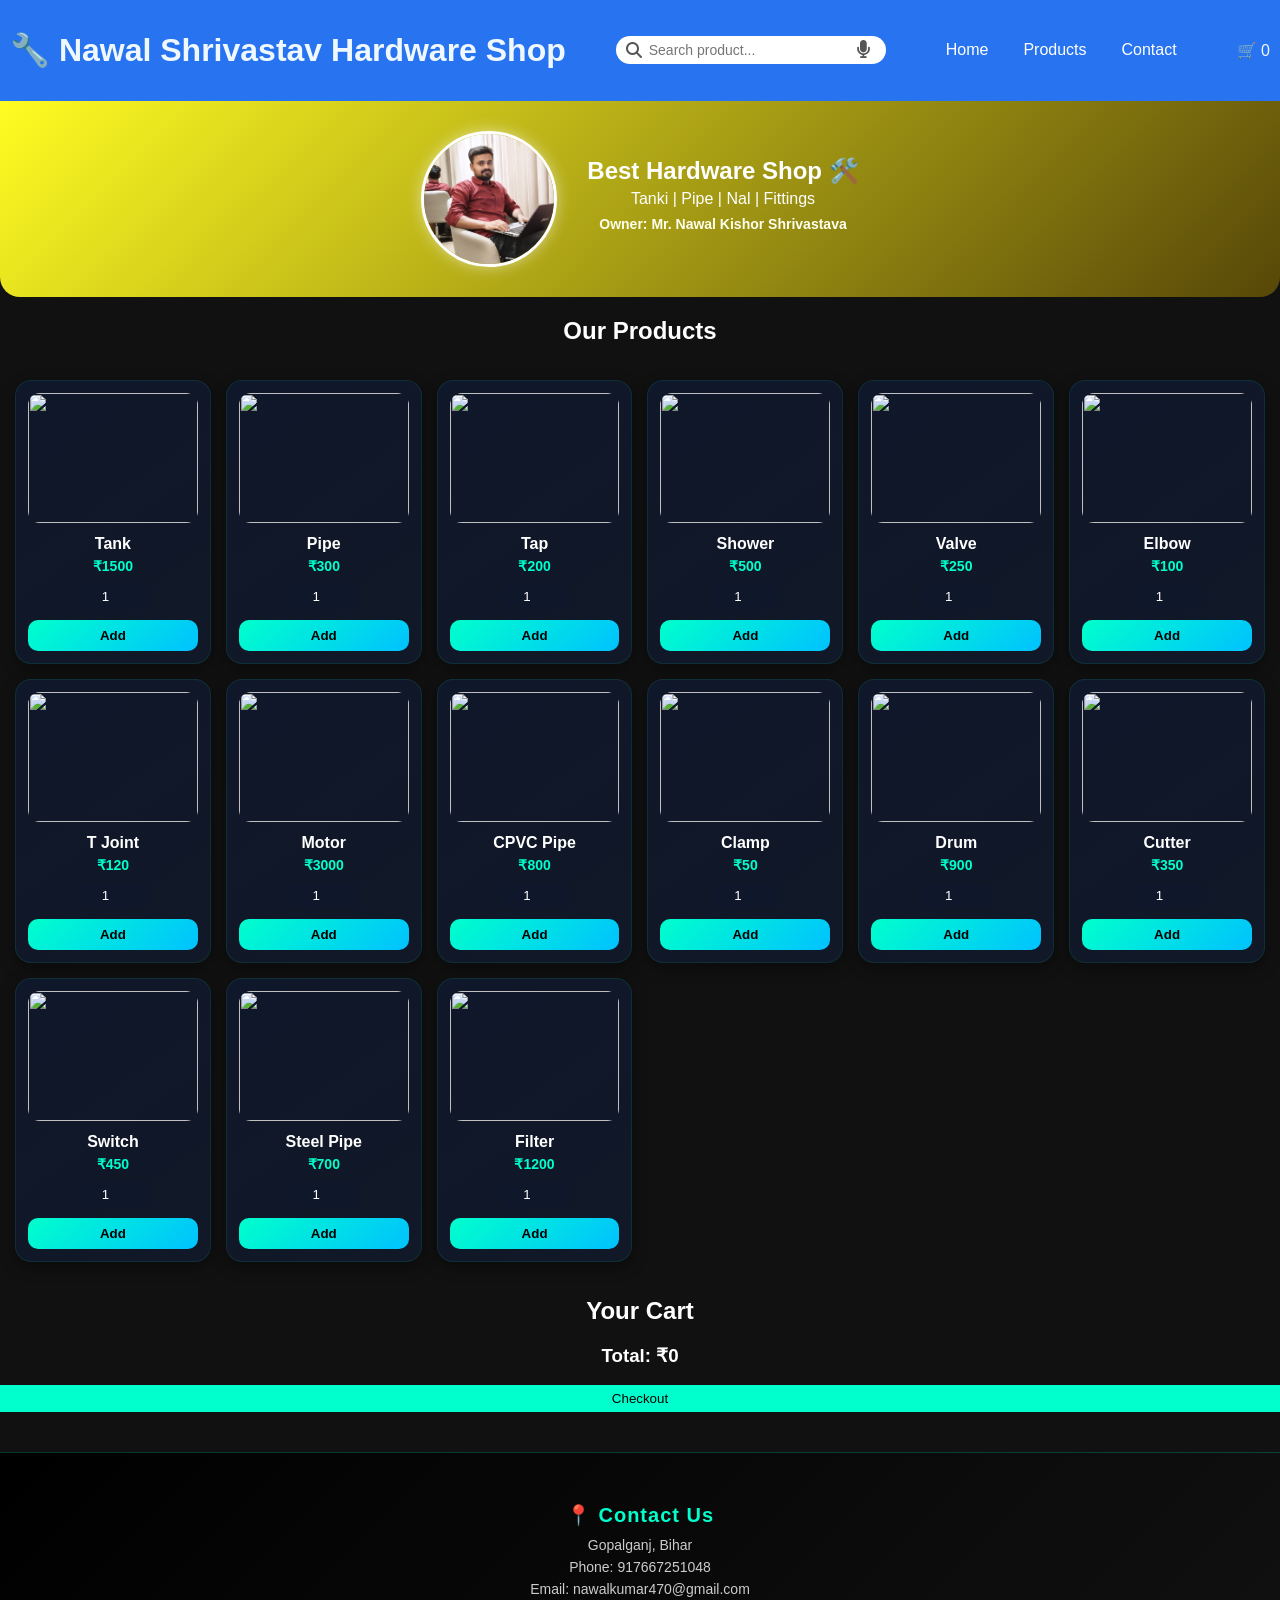
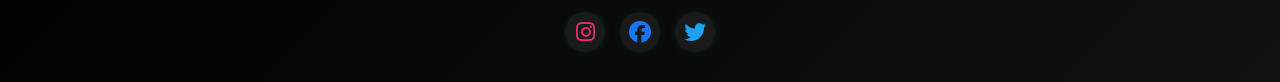
==== index.html @ afeef081 "Add files via upload" ====
<!DOCTYPE html>
<html>
<head>
<title>Hardware_shop</title>
<meta name="viewport" content="width=device-width, initial-scale=1.0">

<link rel="stylesheet" href="style.css">
<link rel="stylesheet" href="https://cdnjs.cloudflare.com/ajax/libs/font-awesome/6.5.0/css/all.min.css">
</head>

<body>

<div id="loader"><div class="spinner"></div></div>

<header>
    <h1 class="logo">🔧 Nawal Shrivastav Hardware Shop</h1>

    <!-- 🔍 SEARCH -->
    <div class="search-box">
        <i class="fa fa-search"></i>
        <input type="text" id="searchInput" placeholder="Search product...">

        <i class="fa fa-microphone mic-icon" onclick="startVoiceSearch()"></i>

    </div>

    <nav class="nav">
        <a href="#">Home</a>
        <a href="#products">Products</a>
        <a href="#footer">Contact</a>
    </nav>

    <div class="cart">🛒 <span id="cart-count">0</span></div>
</header>

<section class="hero">
    <div class="hero-content">
        <img src="brother.jpeg" class="owner-img">
        <div>
            <h2>Best Hardware Shop 🛠️</h2>
            <p>Tanki | Pipe | Nal | Fittings</p>
            <h3>Owner: Mr. Nawal Kishor Shrivastava</h3>
        </div>
    </div>
</section>

<h2 id="products">Our Products</h2>

<div class="products">

<!-- 15 PRODUCTS -->

<div class="card">
<img src="https://mahavirgroup.org/wp-content/uploads/2023/11/yellow-tank-2.webp">
<h3>Tank</h3><p>₹1500</p>
<input id="q1" type="number" value="1" min="1" step="1" onkeydown="return event.key !== '-'">
<button onclick="addToCart('Tank',1500,'q1')">Add</button>
</div>

<div class="card">
<img src="https://images.jdmagicbox.com/quickquotes/images_main/-782mtl1c.png">
<h3>Pipe</h3><p>₹300</p>
<input id="q2" type="number" value="1" min="1" step="1" onkeydown="return event.key !== '-'">
<button onclick="addToCart('Pipe',300,'q2')">Add</button>
</div>

<div class="card">
<img src="https://cedarclink.com/wp-content/uploads/2021/07/pillar-basin-tap-@850.jpg">
<h3>Tap</h3><p>₹200</p>
<input id="q3" type="number" value="1" min="1" step="1" onkeydown="return event.key !== '-'">
<button onclick="addToCart('Tap',200,'q3')">Add</button>
</div>

<div class="card">
<img src="https://www.inart.co.in/cdn/shop/files/81jjRBMJoDL._AC_SL1500.jpg">
<h3>Shower</h3><p>₹500</p>
<input id="q4" type="number" value="1" min="1" step="1" onkeydown="return event.key !== '-'">
<button onclick="addToCart('Shower',500,'q4')">Add</button>
</div>

<div class="card">
<img src="https://www.plantex.in/cdn/shop/files/41X1o-ggsCL.jpg">
<h3>Valve</h3><p>₹250</p>
<input id="q5" type="number" value="1" min="1" step="1" onkeydown="return event.key !== '-'">
<button onclick="addToCart('Valve',250,'q5')">Add</button>
</div>

<div class="card">
<img src="https://shop.jains.com/cdn/shop/files/90Elbow.png">
<h3>Elbow</h3><p>₹100</p>
<input id="q6" type="number" value="1" min="1" step="1" onkeydown="return event.key !== '-'">
<button onclick="addToCart('Elbow',100,'q6')">Add</button>
</div>

<div class="card">
<img src="https://thumbs.dreamstime.com/b/white-pvc-joint-black-background-set-plastic-fittings-electric-pipeline-black-background-223360696.jpg">
<h3>T Joint</h3><p>₹120</p>
<input id="q7" type="number" value="1" min="1" step="1" onkeydown="return event.key !== '-'">
<button onclick="addToCart('T Joint',120,'q7')">Add</button>
</div>

<div class="card">
<img src="https://rukminim2.flixcart.com/image/480/480/xif0q/water-pump/k/g/q/texma-super-water-motor-pump.jpeg">
<h3>Motor</h3><p>₹3000</p>
<input id="q8" type="number" value="1" min="1" step="1" onkeydown="return event.key !== '-'">
<button onclick="addToCart('Motor',3000,'q8')">Add</button>
</div>

<div class="card">
<img src="https://www.rakshapipes.com/images/gallery/CPVC.png">
<h3>CPVC Pipe</h3><p>₹800</p>
<input id="q9" type="number" value="1" min="1" step="1" onkeydown="return event.key !== '-'">
<button onclick="addToCart('CPVC',800,'q9')">Add</button>
</div>

<div class="card">
<img src="https://highgripindustries.in/wp-content/uploads/2023/02/PVC-Clamps-1.jpg">
<h3>Clamp</h3><p>₹50</p>
<input id="q10" type="number" value="1" min="1" step="1" onkeydown="return event.key !== '-'">
<button onclick="addToCart('Clamp',50,'q10')">Add</button>
</div>

<div class="card">
<img src="https://m.media-amazon.com/images/I/61u7vF4cFEL.jpg">
<h3>Drum</h3><p>₹900</p>
<input id="q11" type="number" value="1" min="1" step="1" onkeydown="return event.key !== '-'">
<button onclick="addToCart('Drum',900,'q11')">Add</button>
</div>

<div class="card">
<img src="https://m.media-amazon.com/images/I/71V3d3k3dKL.jpg">
<h3>Cutter</h3><p>₹350</p>
<input id="q12" type="number" value="1" min="1" step="1" onkeydown="return event.key !== '-'">
<button onclick="addToCart('Cutter',350,'q12')">Add</button>
</div>

<div class="card">
<img src="https://m.media-amazon.com/images/I/61LtuGzXeaL.jpg">
<h3>Switch</h3><p>₹450</p>
<input id="q13" type="number" value="1" min="1" step="1" onkeydown="return event.key !== '-'">
<button onclick="addToCart('Switch',450,'q13')">Add</button>
</div>

<div class="card">
<img src="https://m.media-amazon.com/images/I/61l9ppRIiqL.jpg">
<h3>Steel Pipe</h3><p>₹700</p>
<input id="q14" type="number" value="1" min="1" step="1" onkeydown="return event.key !== '-'">
<button onclick="addToCart('Steel Pipe',700,'q14')">Add</button>
</div>

<div class="card">
<img src="https://m.media-amazon.com/images/I/71S4b3z5y2L.jpg">
<h3>Filter</h3><p>₹1200</p>
<input id="q15" type="number" value="1" min="1" step="1" onkeydown="return event.key !== '-'">
<button onclick="addToCart('Filter',1200,'q15')">Add</button>
</div>

</div>

<h2>Your Cart</h2>
<ul id="cart-list"></ul>
<h3 id="total">Total: ₹0</h3>

<button class="checkout-btn" onclick="checkout()">Checkout</button>


<footer id="footer">
    <h3>📍 Contact Us</h3>
    <p>Gopalganj, Bihar</p>
    <p>Phone: 917667251048</p>
    <p>Email: nawalkumar470@gmail.com</p>

  <!-- 🔗 Social Media -->
    <div class="social-links">
        <a href="https://www.instagram.com/nawalkumarshriwastav?igsh=MW5vOGk3cWd2cHJwMA==" target="_blank"><i class="fa-brands fa-instagram"></i></a>
        <a href="https://www.facebook.com/share/1DVH7pjMHd/" target="_blank"><i class="fa-brands fa-facebook"></i></a>
        <a href="#" target="_blank"><i class="fa-brands fa-twitter"></i></a>
    </div>

</footer>
<div id="toast"></div>

<script src="script.js"></script>
</body>
</html>
---- style.css ----
body{
    margin:0;
    font-family:Arial;
    background:#111;
    color:white;
    text-align:center;
}

header{
    display:flex;
    justify-content:space-between;
    align-items:center;
    padding:10px;
    background:#2874f0;
    color: aliceblue;
}

.products{
    display:grid;
    grid-template-columns: repeat(auto-fit, minmax(180px,1fr));
    gap:10px;
    padding:10px;
}

.card{
    background:#1a1a1a;
    padding:10px;
    border-radius:10px;
}

.card img{
    width:100%;
    height:140px;
    object-fit:cover;
}

button{
    background:#00ffcc;
    border:none;
    padding:6px;
    width:100%;
}

.nav{
    color: white;
    
}

/* NAVBAR */
.nav{
    display:flex;
    gap:15px;
}

.nav a{
    color:white;
    text-decoration:none;
    font-size:16px;
    padding:5px 10px;
    border-radius:5px;
    transition:0.3s;
}

/* 🔥 HOVER EFFECT */
.nav a:hover{
    background:#00ffcc;
    color:black;
}

/* 🔥 ACTIVE CLICK EFFECT */
.nav a:active{
    transform:scale(0.9);
}

/* HERO MAIN */
.hero{
    background: linear-gradient(135deg,#fffc22,#806703a1);
    padding:30px 20px;
    border-radius:0 0 20px 20px;
}

/* HERO CONTENT */
.hero-content{
    display:flex;
    align-items:center;
    justify-content:center;
    gap:30px;
    flex-wrap:wrap;
}

/* OWNER IMAGE */
.owner-img{
    width:130px;
    height:130px;
    border-radius:50%;
    object-fit:cover;
    border:3px solid white;
    box-shadow:0 0 15px rgba(255,255,255,0.5);
    transition:0.3s;
}

.owner-img:hover{
    transform:scale(1.1);
}

/* TEXT */
.hero h2{
    margin:5px 0;
    font-size:24px;
}

.hero p{
    margin:5px 0;
    font-size:16px;
    color:#fff;
}

.hero h3{
    margin-top:8px;
    font-size:14px;
    color:#ffe;
}

/* 🔍 SEARCH BOX */
.search-box{
    display:flex;
    align-items:center;
    background:white;
    padding:5px 10px;
    border-radius:20px;
    width:250px;
}

.search-box i{
    color:#555;
    margin-right:5px;
}

.search-box input{
    border:none;
    outline:none;
    width:100%;
    font-size:14px;
}

.mic-icon{
    cursor:pointer;
    color:#00ffcc;
    font-size:18px;
    transition:0.3s;
}

.mic-icon:hover{
    transform:scale(1.2);
    color:#040101;
}


/* hover */

/* =========================
   PRODUCTS GRID (DESKTOP)
========================= */
.products{
    display:grid;
    grid-template-columns: repeat(auto-fit, minmax(180px, 1fr));
    gap:15px;
    padding:15px;
}

/* =========================
   PRODUCT CARD
========================= */
.card{
    background: linear-gradient(145deg, #0f172a, #111827);
    border:1px solid rgba(0,255,204,0.1);
    border-radius:16px;
    padding:12px;
    text-align:center;

    transition:0.3s ease;
    box-shadow:0 5px 15px rgba(0,0,0,0.4);
    position:relative;
    overflow:hidden;
}

/* 🔥 HOVER EFFECT */
.card:hover{
    transform:translateY(-8px) scale(1.03);
    box-shadow:0 10px 25px rgba(0,255,204,0.25);
    border:1px solid #00ffcc;
}

/* IMAGE */
.card img{
    width:100%;
    height:130px;
    object-fit:cover;
    border-radius:12px;
    transition:0.3s;
}

/* IMAGE HOVER */
.card:hover img{
    transform:scale(1.08);
}

/* TITLE */
.card h3{
    font-size:16px;
    margin:8px 0 4px;
    color:#fff;
}

/* PRICE */
.card p{
    font-size:14px;
    color:#00ffcc;
    margin:5px 0;
    font-weight:bold;
}

/* INPUT */
.card input{
    width:60px;
    padding:5px;
    border:none;
    border-radius:8px;
    text-align:center;
    background:#0f172a;
    color:white;
    margin:5px 0;
}

/* BUTTON */
.card button{
    width:100%;
    padding:8px;
    margin-top:6px;

    background:linear-gradient(135deg,#00ffcc,#00c2ff);
    border:none;
    border-radius:10px;

    font-weight:bold;
    cursor:pointer;

    transition:0.3s;
}

/* BUTTON HOVER */
.card button:hover{
    background:linear-gradient(135deg,#00c2ff,#00ffcc);
    transform:scale(1.05);
}

/* =========================
   MOBILE VIEW (SUPER CLEAN)
========================= */
@media(max-width:768px){

    .products{
        grid-template-columns: repeat(3, 1fr);
        gap:8px;
        padding:8px;
    }

    .card{
        padding:8px;
        border-radius:12px;
    }

    .card img{
        height:70px;
    }

    .card h3{
        font-size:11px;
    }

    .card p{
        font-size:10px;
    }

    .card input{
        width:40px;
        font-size:10px;
    }

    .card button{
        font-size:10px;
        padding:5px;
    }
}


/* MOBILE */
@media(max-width:768px){

    .products{
        display:grid;
        grid-template-columns: repeat(3,1fr); /* 🔥 3 column */
        gap:6px;
        padding:5px;
    }

    .card{
        padding:5px;
    }

    .card img{
        height:70px; /* 🔥 small image */
    }

    h3{
        font-size:11px;
        margin:3px 0;
    }

    p{
        font-size:10px;
        margin:2px 0;
    }

    input{
        width:40px;
        font-size:10px;
    }

    button{
        padding:4px;
        font-size:10px;
    }
}

@media(max-width:768px){

    .logo{
        font-size:14px;   /* 🔥 chhota text */
        text-align:center;
    }

    header{
        flex-direction:column;
        gap:5px;
    }

    nav a{
        font-size:12px;
        margin:5px;
    }

    .cart{
        font-size:12px;
    }

     .nav{
        flex-wrap:wrap;
        justify-content:center;
        gap:8px;
    }

    .nav a{
        font-size:12px;
        padding:4px 8px;
        background:#111;
        border:1px solid #00ffcc;
    }

     .hero{
        padding:12px;
    }

    .hero-content{
        flex-direction:row;
        gap:10px;
    }

    .owner-img{
        width:60px;
        height:60px;
    }

    .hero h2{
        font-size:14px;
    }

    .hero p{
        font-size:11px;
    }

    .hero h3{
        font-size:10px;
    }

    .search-box{
        width:90%;
        margin:5px auto;
    }
    
}

footer{
    background: linear-gradient(135deg,#000,#111);
    padding:30px 15px;
    margin-top:40px;
    text-align:center;
    border-top:1px solid rgba(0,255,204,0.2);
}

/* TITLE */
footer h3{
    font-size:20px;
    color:#00ffcc;
    margin-bottom:10px;
    letter-spacing:1px;
}

/* TEXT */
footer p{
    font-size:14px;
    color:#ccc;
    margin:6px 0;
}

/* SOCIAL BOX */
.social-links{
    margin-top:15px;
    display:flex;
    justify-content:center;
    gap:15px;
}

/* ICON STYLE */
.social-links a{
    font-size:22px;
    width:40px;
    height:40px;
    display:flex;
    align-items:center;
    justify-content:center;
    border-radius:50%;
    background:#1a1a1a;
    color:white;
    transition:0.3s;
    box-shadow:0 0 10px rgba(0,255,204,0.1);
}

/* HOVER EFFECT */
.social-links a:hover{
    transform:translateY(-5px) scale(1.1);
    box-shadow:0 0 15px #00ffcc;
}

/* ICON COLORS */
.fa-instagram{ color:#E1306C; }
.fa-facebook{ color:#1877F2; }
.fa-twitter{ color:#1DA1F2; }

/* MOBILE RESPONSIVE */
@media(max-width:768px){

    footer{
        padding:20px 10px;
    }

    footer h3{
        font-size:16px;
    }

    footer p{
        font-size:12px;
    }

    .social-links a{
        width:35px;
        height:35px;
        font-size:18px;
    }
}

.social-links a{
    text-decoration:none;   /* 🔥 remove underline + dots issue fix */
    list-style:none;
}

/* 📱 MOBILE TOUCH EFFECT (hover jaisa feel) */
@media(max-width:768px){

    .card:active{
        transform:scale(0.96);
        box-shadow:0 5px 15px rgba(0,255,204,0.2);
    }

    .card button:active{
        transform:scale(0.95);
        background:#00ffcc;
    }
}
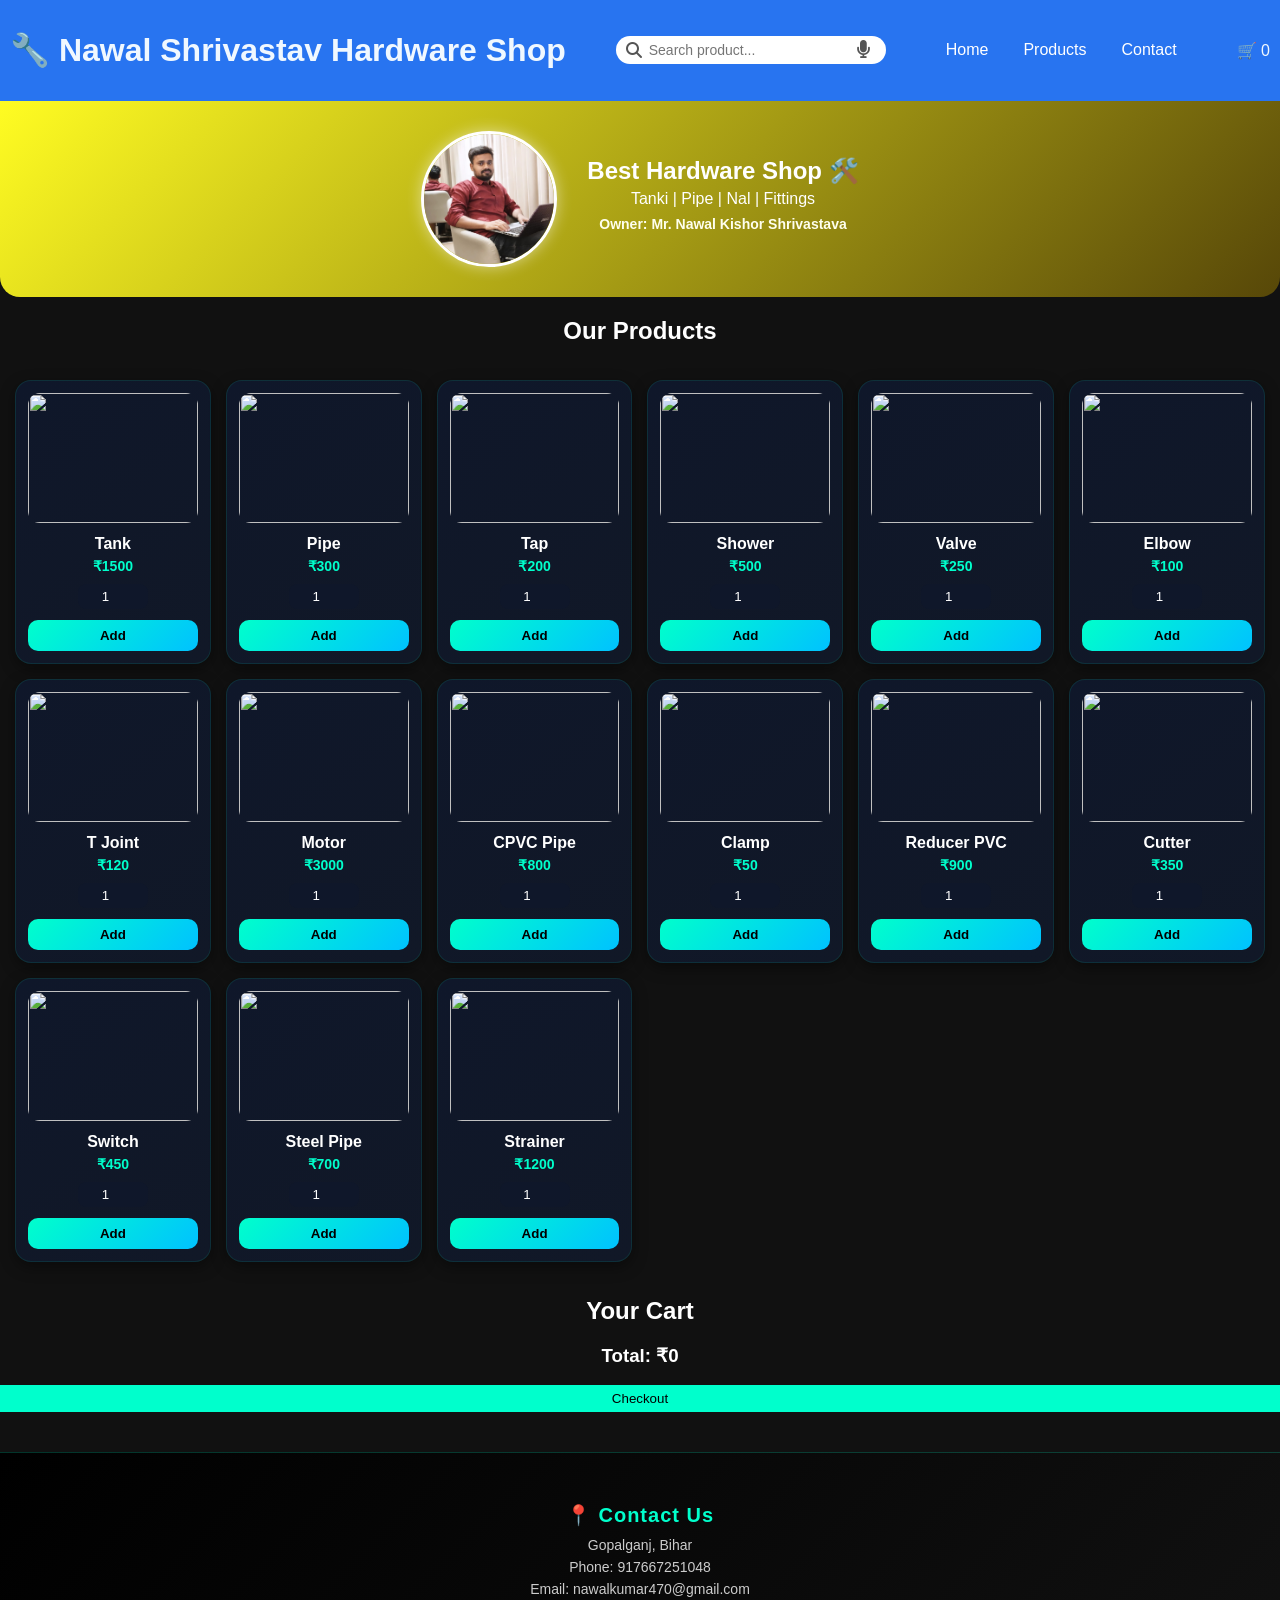
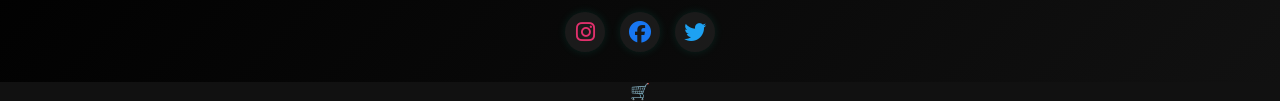
==== commit c57f92b5: "Update index.html" ====
--- a/index.html
+++ b/index.html
@@ -9,8 +9,14 @@
 </head>
 
 <body>
-
-<div id="loader"><div class="spinner"></div></div>
+   <div id="loader">
+    <div class="loader-box">
+        <div class="spinner"></div>
+        <p>Loading Shop...</p>
+    </div>
+</div>
+
+<!-- <div id="loader"><div class="spinner"></div></div> -->
 
 <header>
     <h1 class="logo">🔧 Nawal Shrivastav Hardware Shop</h1>
@@ -53,6 +59,7 @@
 <div class="card">
 <img src="https://mahavirgroup.org/wp-content/uploads/2023/11/yellow-tank-2.webp">
 <h3>Tank</h3><p>₹1500</p>
+<div class="rating" data-product="Tank"></div>
 <input id="q1" type="number" value="1" min="1" step="1" onkeydown="return event.key !== '-'">
 <button onclick="addToCart('Tank',1500,'q1')">Add</button>
 </div>
@@ -60,6 +67,7 @@
 <div class="card">
 <img src="https://images.jdmagicbox.com/quickquotes/images_main/-782mtl1c.png">
 <h3>Pipe</h3><p>₹300</p>
+<div class="rating" data-product="Tank"></div>
 <input id="q2" type="number" value="1" min="1" step="1" onkeydown="return event.key !== '-'">
 <button onclick="addToCart('Pipe',300,'q2')">Add</button>
 </div>
@@ -67,6 +75,7 @@
 <div class="card">
 <img src="https://cedarclink.com/wp-content/uploads/2021/07/pillar-basin-tap-@850.jpg">
 <h3>Tap</h3><p>₹200</p>
+<div class="rating" data-product="Tank"></div>
 <input id="q3" type="number" value="1" min="1" step="1" onkeydown="return event.key !== '-'">
 <button onclick="addToCart('Tap',200,'q3')">Add</button>
 </div>
@@ -74,6 +83,7 @@
 <div class="card">
 <img src="https://www.inart.co.in/cdn/shop/files/81jjRBMJoDL._AC_SL1500.jpg">
 <h3>Shower</h3><p>₹500</p>
+<div class="rating" data-product="Tank"></div>
 <input id="q4" type="number" value="1" min="1" step="1" onkeydown="return event.key !== '-'">
 <button onclick="addToCart('Shower',500,'q4')">Add</button>
 </div>
@@ -81,6 +91,7 @@
 <div class="card">
 <img src="https://www.plantex.in/cdn/shop/files/41X1o-ggsCL.jpg">
 <h3>Valve</h3><p>₹250</p>
+<div class="rating" data-product="Tank"></div>
 <input id="q5" type="number" value="1" min="1" step="1" onkeydown="return event.key !== '-'">
 <button onclick="addToCart('Valve',250,'q5')">Add</button>
 </div>
@@ -88,6 +99,7 @@
 <div class="card">
 <img src="https://shop.jains.com/cdn/shop/files/90Elbow.png">
 <h3>Elbow</h3><p>₹100</p>
+<div class="rating" data-product="Tank"></div>
 <input id="q6" type="number" value="1" min="1" step="1" onkeydown="return event.key !== '-'">
 <button onclick="addToCart('Elbow',100,'q6')">Add</button>
 </div>
@@ -95,13 +107,15 @@
 <div class="card">
 <img src="https://thumbs.dreamstime.com/b/white-pvc-joint-black-background-set-plastic-fittings-electric-pipeline-black-background-223360696.jpg">
 <h3>T Joint</h3><p>₹120</p>
+<div class="rating" data-product="Tank"></div>
 <input id="q7" type="number" value="1" min="1" step="1" onkeydown="return event.key !== '-'">
 <button onclick="addToCart('T Joint',120,'q7')">Add</button>
 </div>
 
 <div class="card">
-<img src="https://rukminim2.flixcart.com/image/480/480/xif0q/water-pump/k/g/q/texma-super-water-motor-pump.jpeg">
+<img src="https://rukminim2.flixcart.com/image/480/480/xif0q/water-pump/k/g/q/texma-super-water-motor-pump-reliable-performance-0-5-15-angel-original-imahf8b4hsrqu7zv.jpeg?q=90">
 <h3>Motor</h3><p>₹3000</p>
+<div class="rating" data-product="Tank"></div>
 <input id="q8" type="number" value="1" min="1" step="1" onkeydown="return event.key !== '-'">
 <button onclick="addToCart('Motor',3000,'q8')">Add</button>
 </div>
@@ -109,6 +123,7 @@
 <div class="card">
 <img src="https://www.rakshapipes.com/images/gallery/CPVC.png">
 <h3>CPVC Pipe</h3><p>₹800</p>
+<div class="rating" data-product="Tank"></div>
 <input id="q9" type="number" value="1" min="1" step="1" onkeydown="return event.key !== '-'">
 <button onclick="addToCart('CPVC',800,'q9')">Add</button>
 </div>
@@ -116,20 +131,23 @@
 <div class="card">
 <img src="https://highgripindustries.in/wp-content/uploads/2023/02/PVC-Clamps-1.jpg">
 <h3>Clamp</h3><p>₹50</p>
+<div class="rating" data-product="Tank"></div>
 <input id="q10" type="number" value="1" min="1" step="1" onkeydown="return event.key !== '-'">
 <button onclick="addToCart('Clamp',50,'q10')">Add</button>
 </div>
 
 <div class="card">
-<img src="https://m.media-amazon.com/images/I/61u7vF4cFEL.jpg">
-<h3>Drum</h3><p>₹900</p>
+<img src="https://assets.bldnxt.in/catalog/product/cache/1/image/a77c1558d860704591e3027d1ebed402/_/c/_clas692554_605d9538c32cd.png">
+<h3>Reducer PVC</h3><p>₹900</p>
+<div class="rating" data-product="Tank"></div>
 <input id="q11" type="number" value="1" min="1" step="1" onkeydown="return event.key !== '-'">
 <button onclick="addToCart('Drum',900,'q11')">Add</button>
 </div>
 
 <div class="card">
-<img src="https://m.media-amazon.com/images/I/71V3d3k3dKL.jpg">
+<img src="https://encrypted-tbn0.gstatic.com/images?q=tbn:ANd9GcSZYOXJH-qkhHHaKJSnaQsF3FXuLgwWm3fEag&s">
 <h3>Cutter</h3><p>₹350</p>
+<div class="rating" data-product="Tank"></div>
 <input id="q12" type="number" value="1" min="1" step="1" onkeydown="return event.key !== '-'">
 <button onclick="addToCart('Cutter',350,'q12')">Add</button>
 </div>
@@ -137,6 +155,7 @@
 <div class="card">
 <img src="https://m.media-amazon.com/images/I/61LtuGzXeaL.jpg">
 <h3>Switch</h3><p>₹450</p>
+<div class="rating" data-product="Tank"></div>
 <input id="q13" type="number" value="1" min="1" step="1" onkeydown="return event.key !== '-'">
 <button onclick="addToCart('Switch',450,'q13')">Add</button>
 </div>
@@ -144,13 +163,15 @@
 <div class="card">
 <img src="https://m.media-amazon.com/images/I/61l9ppRIiqL.jpg">
 <h3>Steel Pipe</h3><p>₹700</p>
+<div class="rating" data-product="Tank"></div>
 <input id="q14" type="number" value="1" min="1" step="1" onkeydown="return event.key !== '-'">
 <button onclick="addToCart('Steel Pipe',700,'q14')">Add</button>
 </div>
 
 <div class="card">
-<img src="https://m.media-amazon.com/images/I/71S4b3z5y2L.jpg">
-<h3>Filter</h3><p>₹1200</p>
+<img src="https://mvsvalves.com/wp-content/uploads/2025/06/y-filter-pipe-strainer-flanged-ends-cs-ms-cast-stainless-steel-ss-304-316-cf8-cf8m-manufacturer-exporters-suppliers-India.png">
+<h3>Strainer</h3><p>₹1200</p>
+<div class="rating" data-product="Tank"></div>
 <input id="q15" type="number" value="1" min="1" step="1" onkeydown="return event.key !== '-'">
 <button onclick="addToCart('Filter',1200,'q15')">Add</button>
 </div>
@@ -179,7 +200,12 @@
 
 </footer>
 <div id="toast"></div>
+<!-- 🔥 CENTER ANIMATION MESSAGE -->
+<div id="centerMsg"></div>
+
+<!-- ✨ flying cart animation element -->
+<div id="flyCart">🛒</div>
 
 <script src="script.js"></script>
 </body>
-</html>+</html>
